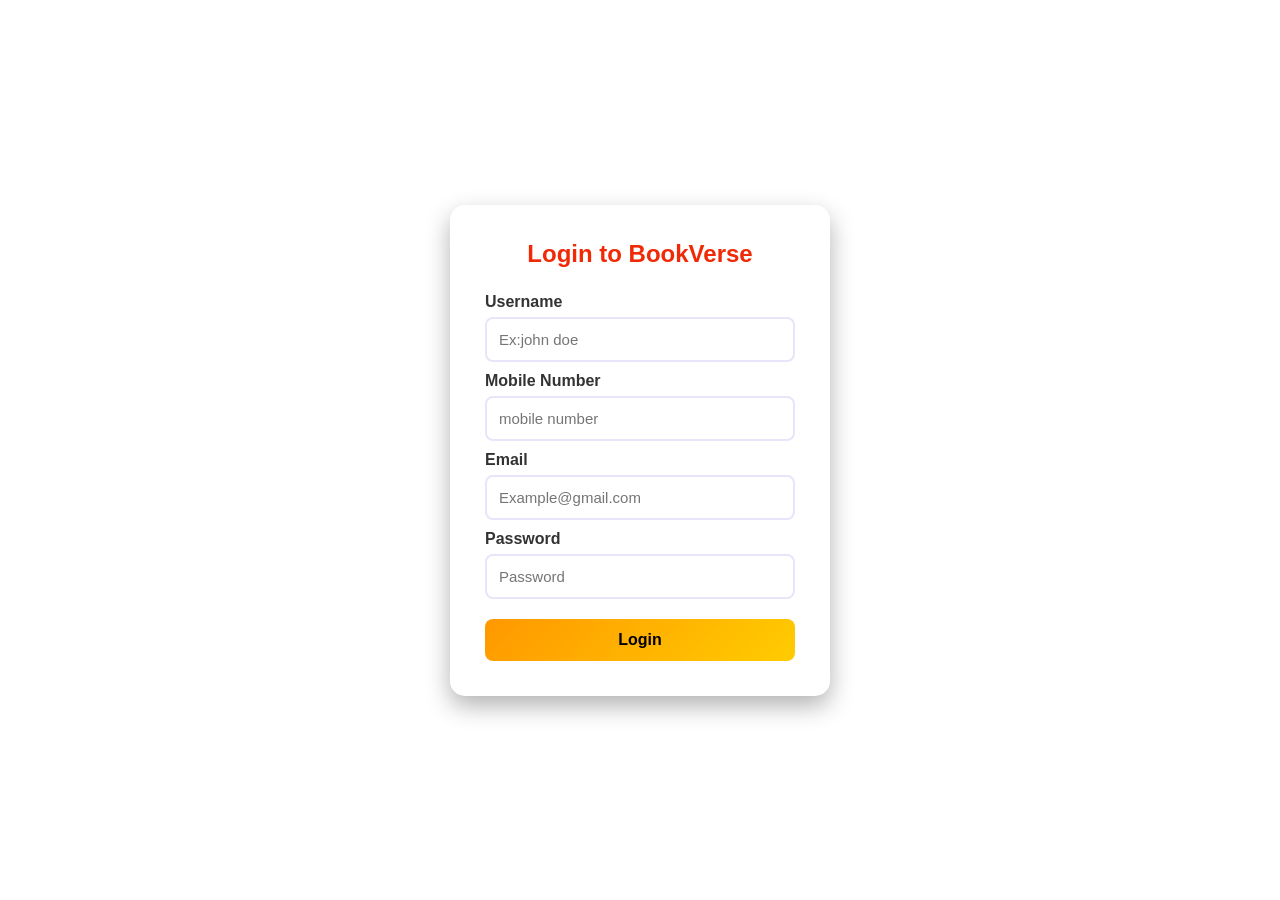
==== login.html @ 58e8747d "login page added" ====
<!DOCTYPE html>
<html lang="en">

<head>
    <meta charset="UTF-8">
    <meta name="viewport" content="width=device-width, initial-scale=1.0">
    <title>Login - BookVerse</title>
    <link rel="stylesheet" href="style1.css">
</head>

<body>
    <div class="login-container">
        <h2>Login to BookVerse</h2>
        <form action="index.html">
            <label for="name">Username</label>
            <input type="text" id="name" placeholder="Ex:john doe" required>
            <label for="number">Mobile Number</label>
            <input type="number" id="number" placeholder="mobile number" required>
            <label for="email">Email</label>
            <input type="email" id="email" placeholder="Example@gmail.com" required>
            <label for="pass">Password</label>
            <input type="password" placeholder="Password" required>
            <button type="submit">Login</button>
        </form>
    </div>

</body>

</html>
---- style1.css ----
* {
    margin: 0;
    padding: 0;
    box-sizing: border-box;
}

body {
    font-family: Arial, sans-serif;
    height: 100vh;
    display: flex;
    justify-content: center;
    align-items: center;
    background-image: url('images/libBack.jpg')
}

.login-container {
    width: 380px;
    padding: 35px;
    background-color: #ffffff;
    border-radius: 15px;
    box-shadow: 0 10px 25px rgba(0, 0, 0, 0.3);
    text-align: center;
}

.login-container h2 {
    margin-bottom: 25px;
    color: #f02906;
}

.login-container label {
    display: block;
    text-align: left;
    margin-top: 10px;
    font-weight: bold;
    color: #333;
}

.login-container input {
    width: 100%;
    padding: 12px;
    margin-top: 6px;
    border-radius: 8px;
    border: 2px solid #e8e4f9;
    outline: none;
    font-size: 15px;
    transition: 0.3s;
}

.login-container input:focus {
    border-color: #9848ee;
    box-shadow: 0 0 5px rgba(44, 62, 80, 0.3);
}

.login-container button {
    width: 100%;
    margin-top: 20px;
    padding: 12px;
    border: none;
    border-radius: 8px;
    background: linear-gradient(135deg, #ff9800, #ffcc00);
    color: black;
    font-size: 16px;
    font-weight: bold;
    cursor: pointer;
    transition: 0.3s;
}

.login-container button:hover {
    transform: translateY(-3px);
    box-shadow: 0 5px 15px rgba(0, 0, 0, 0.3);
}

@media (max-width: 500px) {
    .login-container {
        width: 90%;
        padding: 25px;
    }
}
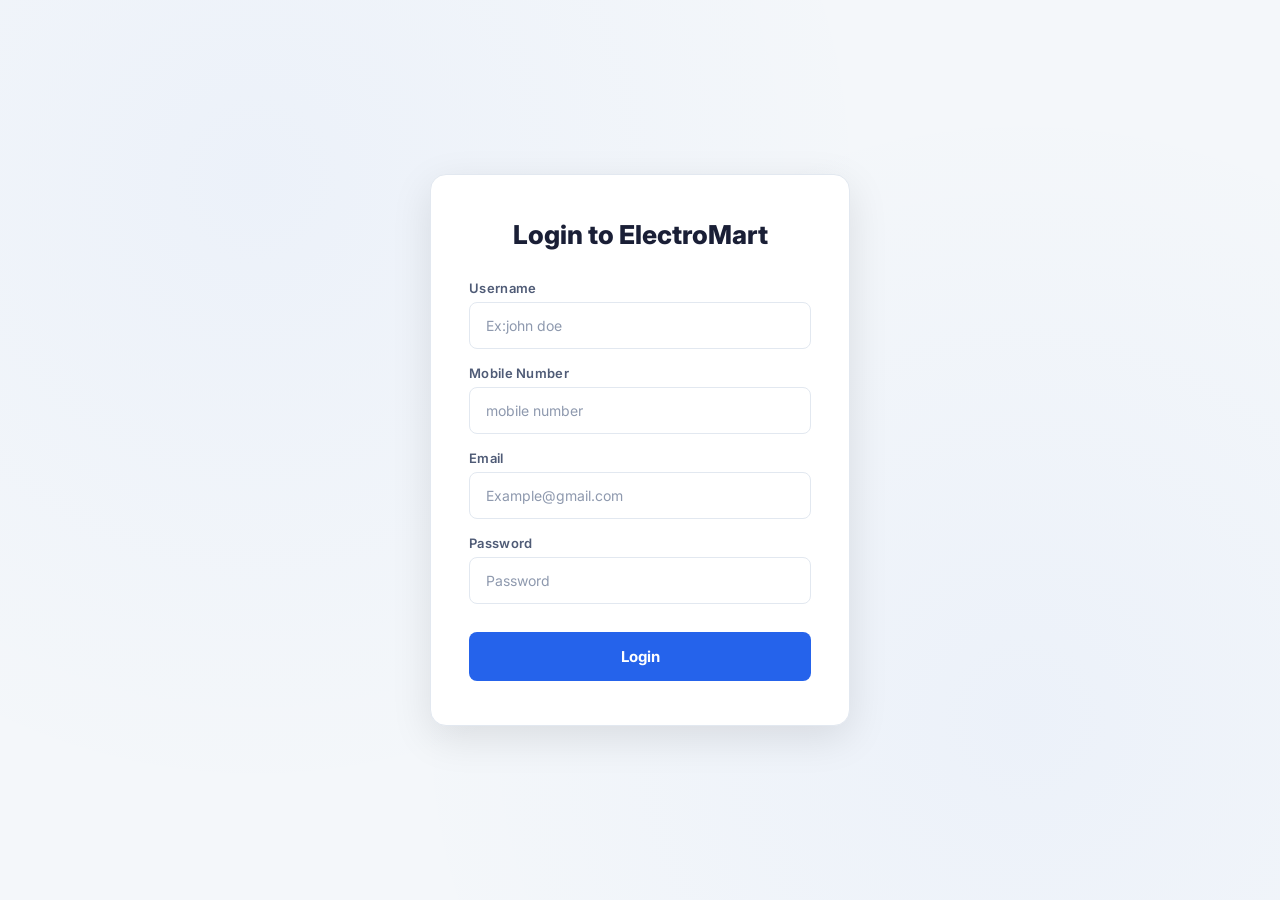
==== commit 2fd38723: "css updates" ====
--- a/login.html
+++ b/login.html
@@ -4,13 +4,16 @@
 <head>
     <meta charset="UTF-8">
     <meta name="viewport" content="width=device-width, initial-scale=1.0">
-    <title>Login - BookVerse</title>
+    <title>Login — ElectroMart</title>
+    <link rel="preconnect" href="https://fonts.googleapis.com">
+    <link rel="preconnect" href="https://fonts.gstatic.com" crossorigin>
+    <link href="https://fonts.googleapis.com/css2?family=Inter:wght@400;500;600;700;800&display=swap" rel="stylesheet">
     <link rel="stylesheet" href="style1.css">
 </head>
 
 <body>
     <div class="login-container">
-        <h2>Login to BookVerse</h2>
+        <h2>Login to ElectroMart</h2>
         <form action="index.html">
             <label for="name">Username</label>
             <input type="text" id="name" placeholder="Ex:john doe" required>
--- a/style1.css
+++ b/style1.css
@@ -1,78 +1,113 @@
-* {
-    margin: 0;
-    padding: 0;
-    box-sizing: border-box;
-}
+/* ===== Reset & Base ===== */
+*{margin:0;padding:0;box-sizing:border-box}
+:root{
+--bg:#f4f7fa;--white:#fff;--light:#f0f4f8;--blue:#2563EB;--blue-dk:#1d4ed8;
+--blue-soft:rgba(37,99,235,0.08);--txt:#1a1f36;--txt2:#4f5b76;--muted:#8e99ae;
+--brd:#e2e8f0;--rad-sm:8px;--tr:0.25s ease;
+--font:'Inter',-apple-system,BlinkMacSystemFont,sans-serif}
 
-body {
-    font-family: Arial, sans-serif;
-    height: 100vh;
-    display: flex;
-    justify-content: center;
-    align-items: center;
-    background-image: url('images/libBack.jpg')
-}
+body{
+font-family:var(--font);
+height:100vh;
+display:flex;
+justify-content:center;
+align-items:center;
+background:var(--bg);
+overflow:hidden;
+position:relative}
 
-.login-container {
-    width: 380px;
-    padding: 35px;
-    background-color: #ffffff;
-    border-radius: 15px;
-    box-shadow: 0 10px 25px rgba(0, 0, 0, 0.3);
-    text-align: center;
-}
+/* ===== Subtle background pattern ===== */
+body::before{
+content:'';
+position:absolute;
+width:100%;height:100%;
+background:radial-gradient(circle at 20% 20%,rgba(37,99,235,.04) 0%,transparent 50%),
+           radial-gradient(circle at 80% 80%,rgba(37,99,235,.04) 0%,transparent 50%);
+pointer-events:none}
 
-.login-container h2 {
-    margin-bottom: 25px;
-    color: #f02906;
-}
+@keyframes fadeInUp{
+from{opacity:0;transform:translateY(24px)}
+to{opacity:1;transform:translateY(0)}}
 
-.login-container label {
-    display: block;
-    text-align: left;
-    margin-top: 10px;
-    font-weight: bold;
-    color: #333;
-}
+/* ===== Login Card ===== */
+.login-container{
+width:420px;
+padding:44px 38px;
+background:var(--white);
+border:1px solid var(--brd);
+border-radius:16px;
+text-align:center;
+box-shadow:0 12px 40px rgba(0,0,0,.1);
+animation:fadeInUp .5s ease;
+position:relative;
+z-index:2}
 
-.login-container input {
-    width: 100%;
-    padding: 12px;
-    margin-top: 6px;
-    border-radius: 8px;
-    border: 2px solid #e8e4f9;
-    outline: none;
-    font-size: 15px;
-    transition: 0.3s;
-}
+/* ===== Heading ===== */
+.login-container h2{
+margin-bottom:30px;
+font-size:26px;
+font-weight:800;
+color:var(--txt)}
 
-.login-container input:focus {
-    border-color: #9848ee;
-    box-shadow: 0 0 5px rgba(44, 62, 80, 0.3);
-}
+/* ===== Labels ===== */
+.login-container label{
+display:block;
+text-align:left;
+margin-top:16px;
+margin-bottom:6px;
+font-weight:600;
+font-size:13px;
+color:var(--txt2);
+letter-spacing:.3px}
 
-.login-container button {
-    width: 100%;
-    margin-top: 20px;
-    padding: 12px;
-    border: none;
-    border-radius: 8px;
-    background: linear-gradient(135deg, #ff9800, #ffcc00);
-    color: black;
-    font-size: 16px;
-    font-weight: bold;
-    cursor: pointer;
-    transition: 0.3s;
-}
+/* ===== Inputs ===== */
+.login-container input{
+width:100%;
+padding:14px 16px;
+margin-top:0;
+border-radius:var(--rad-sm);
+border:1px solid var(--brd);
+background:var(--white);
+color:var(--txt);
+font-family:var(--font);
+font-size:14px;
+outline:none;
+transition:var(--tr)}
 
-.login-container button:hover {
-    transform: translateY(-3px);
-    box-shadow: 0 5px 15px rgba(0, 0, 0, 0.3);
-}
+.login-container input::placeholder{color:var(--muted)}
 
-@media (max-width: 500px) {
-    .login-container {
-        width: 90%;
-        padding: 25px;
-    }
-}+.login-container input:focus{
+border-color:var(--blue);
+box-shadow:0 0 0 3px var(--blue-soft)}
+
+/* ===== Button ===== */
+.login-container button{
+width:100%;
+margin-top:28px;
+padding:15px;
+border:none;
+border-radius:var(--rad-sm);
+background:var(--blue);
+color:#fff;
+font-family:var(--font);
+font-size:15px;
+font-weight:700;
+cursor:pointer;
+transition:var(--tr);
+display:flex;
+align-items:center;
+justify-content:center;
+gap:8px}
+
+.login-container button:hover{
+background:var(--blue-dk);
+transform:translateY(-2px);
+box-shadow:0 4px 16px rgba(37,99,235,.3)}
+
+/* ===== Responsive ===== */
+@media(max-width:500px){
+.login-container{
+width:90%;
+padding:32px 22px;
+border-radius:12px}
+.login-container h2{font-size:22px}}
